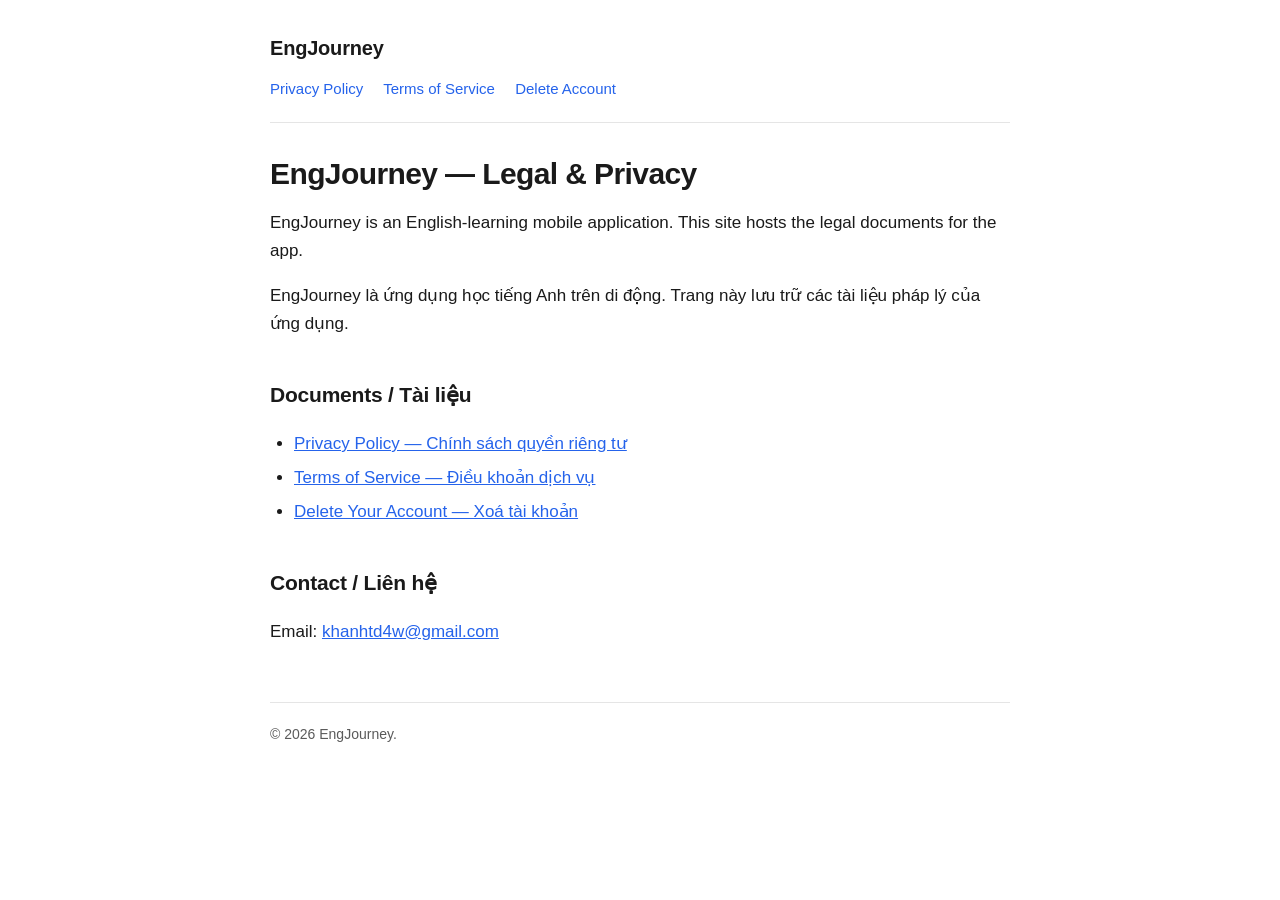
==== index.html @ 6adb0920 "Add EngJourney legal pages (privacy, terms, account deletion)" ====
<!DOCTYPE html>
<html lang="en">
<head>
<meta charset="utf-8">
<meta name="viewport" content="width=device-width, initial-scale=1">
<title>EngJourney — Legal</title>
<link rel="stylesheet" href="style.css">
</head>
<body>
<div class="wrap">

<header>
  <a class="brand" href="index.html">EngJourney</a>
  <nav>
    <a href="privacy.html">Privacy Policy</a>
    <a href="terms.html">Terms of Service</a>
    <a href="delete-account.html">Delete Account</a>
  </nav>
</header>

<h1>EngJourney — Legal &amp; Privacy</h1>
<p>EngJourney is an English-learning mobile application. This site hosts the legal documents for the app.</p>
<p>EngJourney là ứng dụng học tiếng Anh trên di động. Trang này lưu trữ các tài liệu pháp lý của ứng dụng.</p>

<h2>Documents / Tài liệu</h2>
<ul>
  <li><a href="privacy.html">Privacy Policy — Chính sách quyền riêng tư</a></li>
  <li><a href="terms.html">Terms of Service — Điều khoản dịch vụ</a></li>
  <li><a href="delete-account.html">Delete Your Account — Xoá tài khoản</a></li>
</ul>

<h2>Contact / Liên hệ</h2>
<p>Email: <a href="mailto:khanhtd4w@gmail.com">khanhtd4w@gmail.com</a></p>

<footer>© 2026 EngJourney.</footer>

</div>
</body>
</html>
---- style.css ----
:root {
  --bg: #ffffff;
  --fg: #1a1a1a;
  --muted: #5a5a5a;
  --accent: #2563eb;
  --border: #e5e5e5;
  --card: #f7f8fa;
}

@media (prefers-color-scheme: dark) {
  :root {
    --bg: #121316;
    --fg: #e8e8ea;
    --muted: #a0a0a8;
    --accent: #7aa2f7;
    --border: #2a2c31;
    --card: #1a1c20;
  }
}

* { box-sizing: border-box; }

body {
  margin: 0;
  padding: 0;
  background: var(--bg);
  color: var(--fg);
  font-family: -apple-system, BlinkMacSystemFont, "Segoe UI", Roboto, "Helvetica Neue", Arial, sans-serif;
  line-height: 1.65;
  font-size: 17px;
  -webkit-text-size-adjust: 100%;
}

.wrap {
  max-width: 780px;
  margin: 0 auto;
  padding: 32px 20px 80px;
}

header {
  border-bottom: 1px solid var(--border);
  padding-bottom: 20px;
  margin-bottom: 32px;
}

.brand {
  font-weight: 700;
  font-size: 20px;
  letter-spacing: -0.01em;
  text-decoration: none;
  color: var(--fg);
}

nav {
  margin-top: 12px;
  font-size: 15px;
}

nav a {
  color: var(--accent);
  text-decoration: none;
  margin-right: 16px;
}

nav a:hover { text-decoration: underline; }

h1 {
  font-size: 30px;
  line-height: 1.25;
  letter-spacing: -0.02em;
  margin: 0 0 8px;
}

h2 {
  font-size: 21px;
  margin: 40px 0 12px;
  letter-spacing: -0.01em;
}

h3 {
  font-size: 17px;
  margin: 24px 0 8px;
}

.meta {
  color: var(--muted);
  font-size: 15px;
  margin: 0 0 8px;
}

.lang-switch {
  display: inline-block;
  margin: 24px 0 0;
  padding: 10px 16px;
  background: var(--card);
  border: 1px solid var(--border);
  border-radius: 8px;
  font-size: 15px;
}

.lang-switch a { color: var(--accent); text-decoration: none; font-weight: 600; }

table {
  width: 100%;
  border-collapse: collapse;
  margin: 16px 0;
  font-size: 15px;
  display: block;
  overflow-x: auto;
}

th, td {
  border: 1px solid var(--border);
  padding: 10px 12px;
  text-align: left;
  vertical-align: top;
}

th { background: var(--card); font-weight: 600; }

ul, ol { padding-left: 24px; }
li { margin: 6px 0; }

a { color: var(--accent); }

code {
  background: var(--card);
  padding: 2px 6px;
  border-radius: 4px;
  font-size: 90%;
}

hr {
  border: 0;
  border-top: 1px solid var(--border);
  margin: 56px 0;
}

footer {
  margin-top: 56px;
  padding-top: 20px;
  border-top: 1px solid var(--border);
  color: var(--muted);
  font-size: 14px;
}
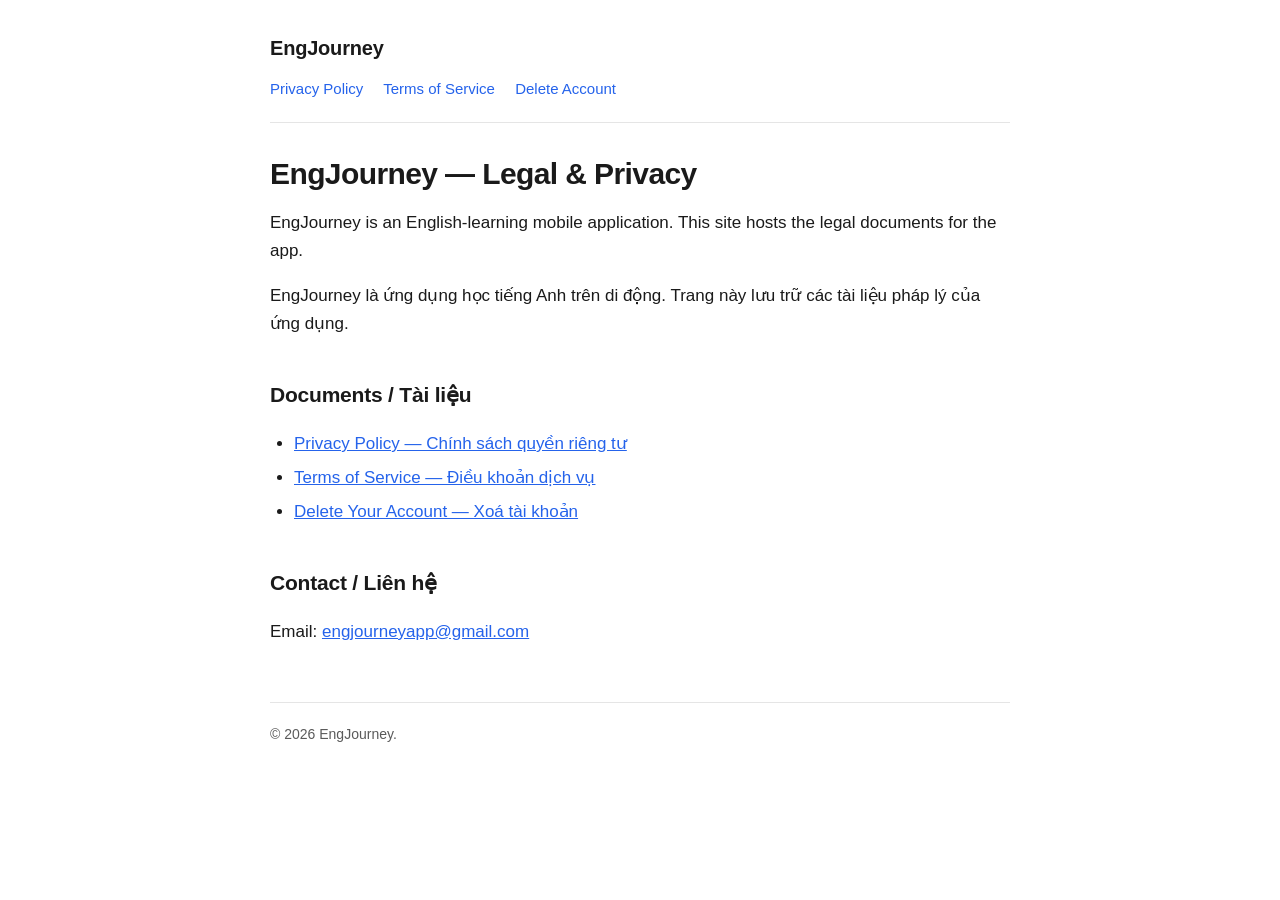
==== commit 29b39ae2: "Use EngJourney Team branding and engjourneyapp@gmail.com as contact" ====
--- a/index.html
+++ b/index.html
@@ -30,7 +30,7 @@
 </ul>
 
 <h2>Contact / Liên hệ</h2>
-<p>Email: <a href="mailto:khanhtd4w@gmail.com">khanhtd4w@gmail.com</a></p>
+<p>Email: <a href="mailto:engjourneyapp@gmail.com">engjourneyapp@gmail.com</a></p>
 
 <footer>© 2026 EngJourney.</footer>
 
